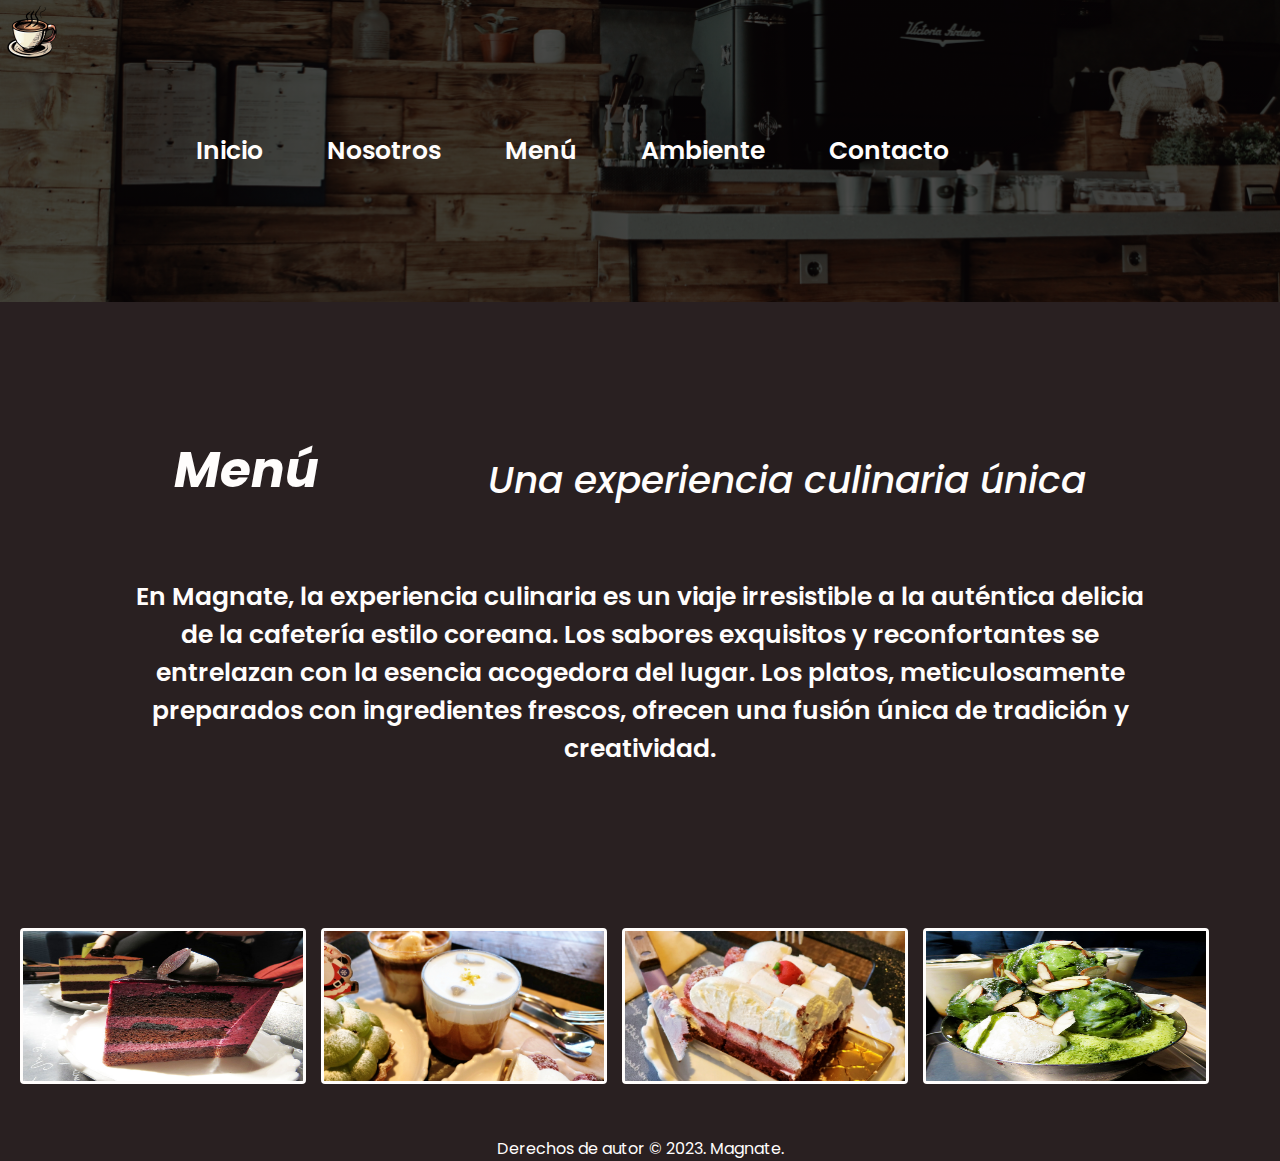
==== pages/menu.html @ 59c6655c "Primer commit" ====
<!DOCTYPE html>
<html lang="en">
<head>
    <meta charset="UTF-8">
    <meta name="viewport" content="width=device-width, initial-scale=1.0">
    <title>Menú</title>
        <link rel="icon" type="image/png" href="../imagenes/logo.png"/>
        <link rel="stylesheet" href="../css/style.css">
</head>
<body>
<header>
    <nav class="nav">
        <div class="logo">
            <a href="../index.html" class="logo"><img src="../imagenes/icon.png" alt="" class="logo"></a>
        </div>  
    <ul class="menu">
        <li class="menu-item">
            <a class="menu-link" href="../index.html">Inicio</a>
        </li>
        <li class="menu-item">
            <a class="menu-link" href="../pages/nosotros.html">Nosotros</a>
        </li>
        <li class="menu-item productos">
            <a class="menu-link" href="../pages/menu.html">Menú</a>
        </li>
        <li class="menu-item">
            <a class="menu-link" href="../pages/ambiente.html">Ambiente</a>
        </li>
        <li class="menu-item">
            <a class="menu-link" href="../pages/contacto.html">Contacto</a>
        </li>
    </ul>
    </nav>
</header>
<section>
    <main>
    <div class="menu">
    <h1>Menú</h1>
        <h2>Una experiencia culinaria única</h2>
            <p id="menuparrafo">En Magnate, la experiencia culinaria es un viaje irresistible a la auténtica delicia de la cafetería estilo coreana. Los sabores exquisitos y reconfortantes se entrelazan con la esencia acogedora del lugar. Los platos, meticulosamente preparados con ingredientes frescos, ofrecen una fusión única de tradición y creatividad.</p>
    </div>
        <section class="contenedor">
                <div class="item-grilla">
                    <img src="../imagenes/comida10.jpg" height="150" width="280">
                </div>
                <div class="item-grilla">
                <img src="../imagenes/comida3.jpg" height="150" width="280">
                </div>
                <div class="item-grilla">
                <img src="../imagenes/comida5.jpg" height="150" width="280">
                </div>
                <div class="item-grilla">
                <img src="../imagenes/comida11.jpg" height="150" width="280">
                </div>
        </section>
    </main>
</section>
<footer class="footer">
    <p>Derechos de autor © 2023. Magnate.</p>
</footer>
</body>
</html>
---- css/style.css ----
@import url('https://fonts.googleapis.com/css2?family=Poppins:wght@400;500;600;700;800&display=swap');
*{
    margin: 0;
    padding: 0;
    box-sizing: border-box;
    text-decoration:none

}
body {
    font-family: 'Poppins', sans-serif; 
    background-color: #292021;
}

.menu {
    list-style-type: none;
    font-size: 25px;
    padding: 100px;
    font-weight: 600;
    display:flex;
    flex-wrap:wrap;
    flex-direction:row;
    justify-content:space-around;
    text-align: center;
}

.menu-item{
    padding: 2rem;
}

.menu-link {
    color:#FFFDFC;
}

.nav {
    background-image: linear-gradient(rgba(0,0,0,0.7),rgba(0,0,0,0.7)),url(../imagenes/bg.jpg);
    background-position: center bottom;
    background-size: cover; 
    background-repeat: no-repeat;
    min-height: 30vh;
    display: flex;
}

.logo {
    width: 4rem;
}

h1 {
    font-family: 'Poppins', sans-serif;
    font-weight: 700;
    font-style: italic;
    color:#FFFDFC;
    text-align: center;
    padding: 20px;
    margin: 10px;
}

footer {
    font-family: 'Poppins', sans-serif;
    font-weight: 400;
    text-align: center;
    color:#FFFDFC;
    background-color: #292021;
    margin-top: 2rem;
}

#atajo {
    color:chocolate
}

#atajo:hover {
    color:#FFFDFC
}

h2 {
    font-family: 'Poppins', sans-serif;
    font-weight: 500;
    font-style: italic;
    color:#FFFDFC;
    padding: 50px;
    text-align: center;
}

#parrafo1{
    font-family: 'Poppins', sans-serif;
    font-weight: 400;
    text-align: center;
    padding: 50px;
    letter-spacing: 0.1em;
    color:#FFFDFC;
}

#parrafo2 {
    font-family: 'Poppins', sans-serif;
    font-weight: 400;
    text-align: center;
    padding: 50px;
    letter-spacing: 0.1em;
    color:#FFFDFC;
}

#ambiente1 {
    font-family: 'Poppins', sans-serif;
    font-weight: 400;
    text-align: center;
    padding: 50px;
    letter-spacing: 0.1em;
    color:#FFFDFC;
}

#ambiente2 {
    font-family: 'Poppins', sans-serif;
    font-weight: 400;
    text-align: center;
    padding: 50px;
    letter-spacing: 0.1em;
    color:#FFFDFC;
}

#ambiente3 {
    font-family: 'Poppins', sans-serif;
    font-weight: 400;
    text-align: center;
    padding: 50px;
    letter-spacing: 0.1em;
    color:#FFFDFC;
}

#ambiente4 {
    font-family: 'Poppins', sans-serif;
    font-weight: 400;
    text-align: center;
    padding: 50px;
    letter-spacing: 0.1em;
    color:#FFFDFC;
}

#nosotros1 {
    font-family: 'Poppins', sans-serif;
    font-weight: 400;
    text-align: center;
    padding: 50px;
    letter-spacing: 0.1em;
    color:#FFFDFC;
}

#nosotros2 {
    font-family: 'Poppins', sans-serif;
    font-weight: 400;
    text-align: center;
    padding: 50px;
    letter-spacing: 0.1em;
    color:#FFFDFC;
}

#nosotros3 {
    font-family: 'Poppins', sans-serif;
    font-weight: 400;
    text-align: center;
    padding: 50px;
    letter-spacing: 0.1em;
    color:#FFFDFC;
}

#inicio {
    text-align: center;
}

#ambiente {
    text-align: center;
}

#contacto {
    text-align: center;
    font-family: 'Poppins', sans-serif;
    font-weight: 400;
    text-align: center;
    padding: 50px;
    letter-spacing: 0.1em;
    color:#FFFDFC;
}

#nosotros {
    text-align: center;
}

#menuparrafo {
    margin: 20px;
    padding-bottom: 20px;
    text-align: center;
    color:#FFFDFC
}

.carousel-inner {
    padding-left: 200px;
    padding-right: 200px;
}

.item-grilla {
    display:flex;
    align-items: center;
    border-radius: 4px;
    border: solid #FFFDFC;
}

.contenedor {
    width: fit-content;
    display: grid;
    grid-template-columns: 1fr 1fr 1fr 1fr;
    grid-template-rows: 1fr;
    gap: 15px;
    padding:20px
}

@media (max-width: 1000px) {
    .menu {
        grid-template-columns: 1fr;
        grid-template-rows: 1fr 1fr 1fr;
    }
}

@media (max-width: 550px) {
    .menu {
        grid-template-columns: 1fr;
        grid-template-rows: 1fr 1fr 1fr;
    }
}

@media (max-width: 1000px) {
    .contenedor {
        grid-template-columns: 1fr 1fr 1fr 1fr;
        grid-template-rows: 1fr;
    }
}

@media (max-width:550px) {
    .contenedor {
        grid-template-columns: 1fr;
        grid-template-rows: 1fr 1fr 1fr 1fr;
    }
}
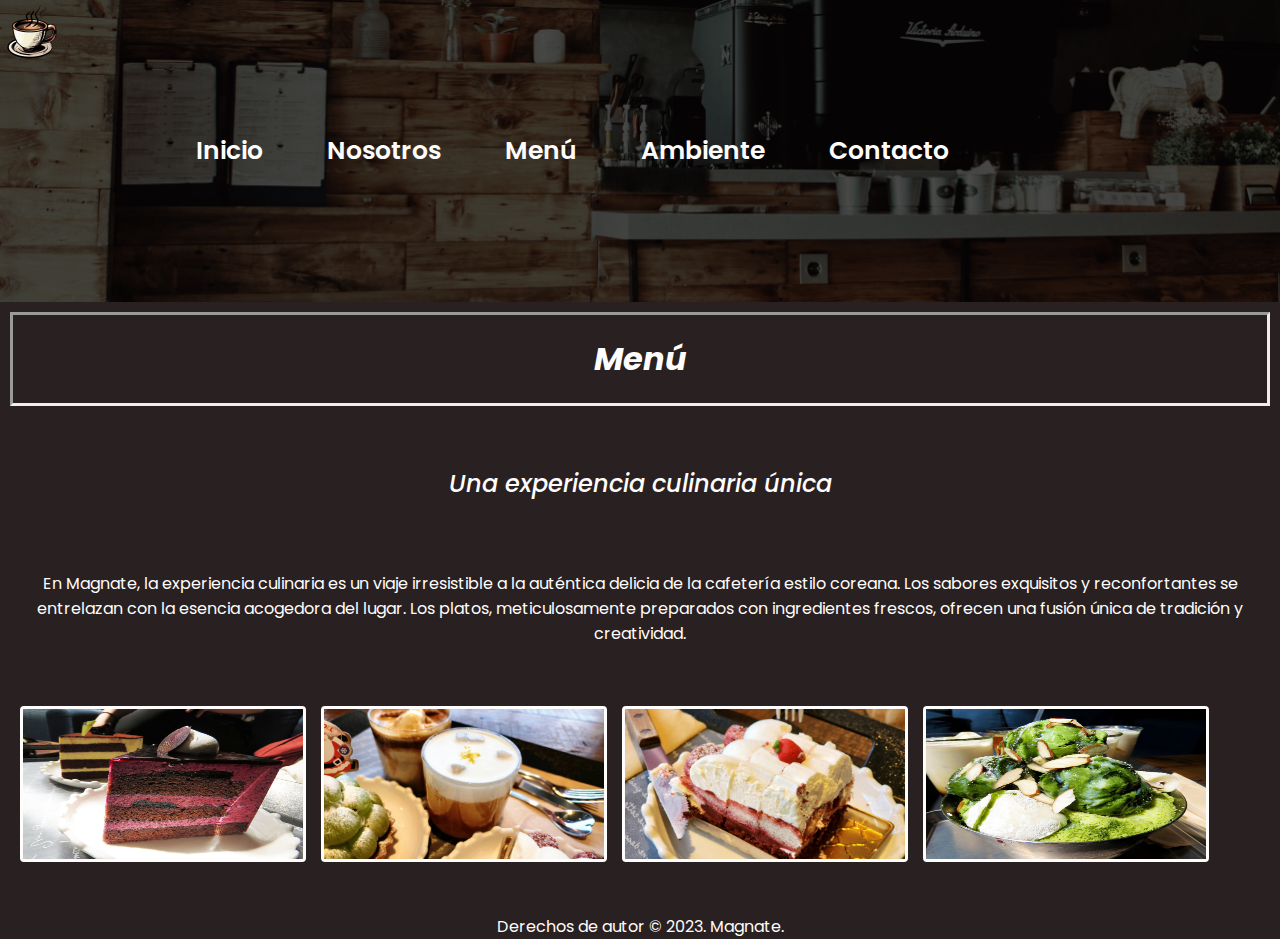
==== commit b7258ca0: "Arreglé el código de Menú y el css de los h1" ====
--- a/pages/menu.html
+++ b/pages/menu.html
@@ -32,13 +32,11 @@
     </ul>
     </nav>
 </header>
-<section>
+<section class="menu1">
     <main>
-    <div class="menu">
     <h1>Menú</h1>
         <h2>Una experiencia culinaria única</h2>
             <p id="menuparrafo">En Magnate, la experiencia culinaria es un viaje irresistible a la auténtica delicia de la cafetería estilo coreana. Los sabores exquisitos y reconfortantes se entrelazan con la esencia acogedora del lugar. Los platos, meticulosamente preparados con ingredientes frescos, ofrecen una fusión única de tradición y creatividad.</p>
-    </div>
         <section class="contenedor">
                 <div class="item-grilla">
                     <img src="../imagenes/comida10.jpg" height="150" width="280">
--- a/css/style.css
+++ b/css/style.css
@@ -52,6 +52,7 @@
     text-align: center;
     padding: 20px;
     margin: 10px;
+    border-style: inset;
 }
 
 footer {
@@ -212,14 +213,7 @@
 }
 
 @media (max-width: 1000px) {
-    .menu {
-        grid-template-columns: 1fr;
-        grid-template-rows: 1fr 1fr 1fr;
-    }
-}
-
-@media (max-width: 550px) {
-    .menu {
+    .menu1 {
         grid-template-columns: 1fr;
         grid-template-rows: 1fr 1fr 1fr;
     }
@@ -232,6 +226,13 @@
     }
 }
 
+@media (max-width: 550px) {
+    .menu1 {
+        grid-template-columns: 1fr;
+        grid-template-rows: 1fr 1fr 1fr;
+    }
+}
+
 @media (max-width:550px) {
     .contenedor {
         grid-template-columns: 1fr;
